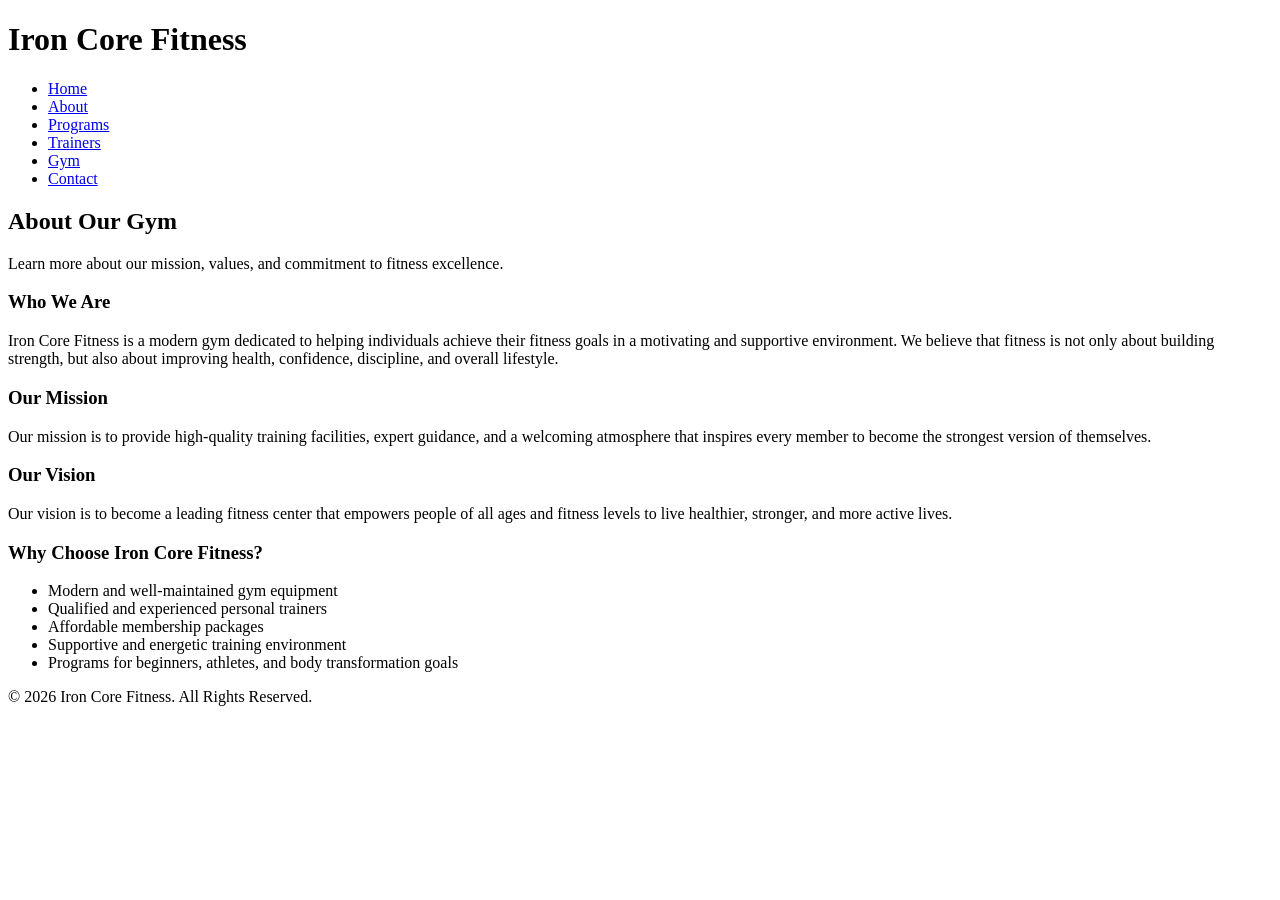
==== about.html @ 03891984 "i added about page" ====
<!DOCTYPE html>
<html lang="en">
<head>
    <meta charset="UTF-8">
    <meta name="viewport" content="width=device-width, initial-scale=1.0">
    <title>Iron Core Fitness | About</title>
    <link rel="stylesheet" href="style.css">
</head>
<body>

    <header>
        <div class="container nav-container">
            <h1 class="logo">Iron Core Fitness</h1>
            <nav>
                <ul class="nav-links">
                    <li><a href="index.html">Home</a></li>
                    <li><a href="about.html" class="active">About</a></li>
                    <li><a href="programs.html">Programs</a></li>
                    <li><a href="trainers.html">Trainers</a></li>
                    <li><a href="gym.html">Gym</a></li>
                    <li><a href="contact.html">Contact</a></li>
                </ul>
            </nav>
        </div>
    </header>

    <section class="page-banner">
        <div class="container">
            <h2>About Our Gym</h2>
            <p>Learn more about our mission, values, and commitment to fitness excellence.</p>
        </div>
    </section>

    <section class="container page-content">
        <div class="content-box">
            <h3>Who We Are</h3>
            <p>
                Iron Core Fitness is a modern gym dedicated to helping individuals achieve their
                fitness goals in a motivating and supportive environment. We believe that fitness
                is not only about building strength, but also about improving health, confidence,
                discipline, and overall lifestyle.
            </p>

            <h3>Our Mission</h3>
            <p>
                Our mission is to provide high-quality training facilities, expert guidance, and a
                welcoming atmosphere that inspires every member to become the strongest version of
                themselves.
            </p>

            <h3>Our Vision</h3>
            <p>
                Our vision is to become a leading fitness center that empowers people of all ages
                and fitness levels to live healthier, stronger, and more active lives.
            </p>

            <h3>Why Choose Iron Core Fitness?</h3>
            <ul class="list-style">
                <li>Modern and well-maintained gym equipment</li>
                <li>Qualified and experienced personal trainers</li>
                <li>Affordable membership packages</li>
                <li>Supportive and energetic training environment</li>
                <li>Programs for beginners, athletes, and body transformation goals</li>
            </ul>
        </div>
    </section>

    <footer>
        <div class="container">
            <p>&copy; 2026 Iron Core Fitness. All Rights Reserved.</p>
        </div>
    </footer>

</body>
</html>
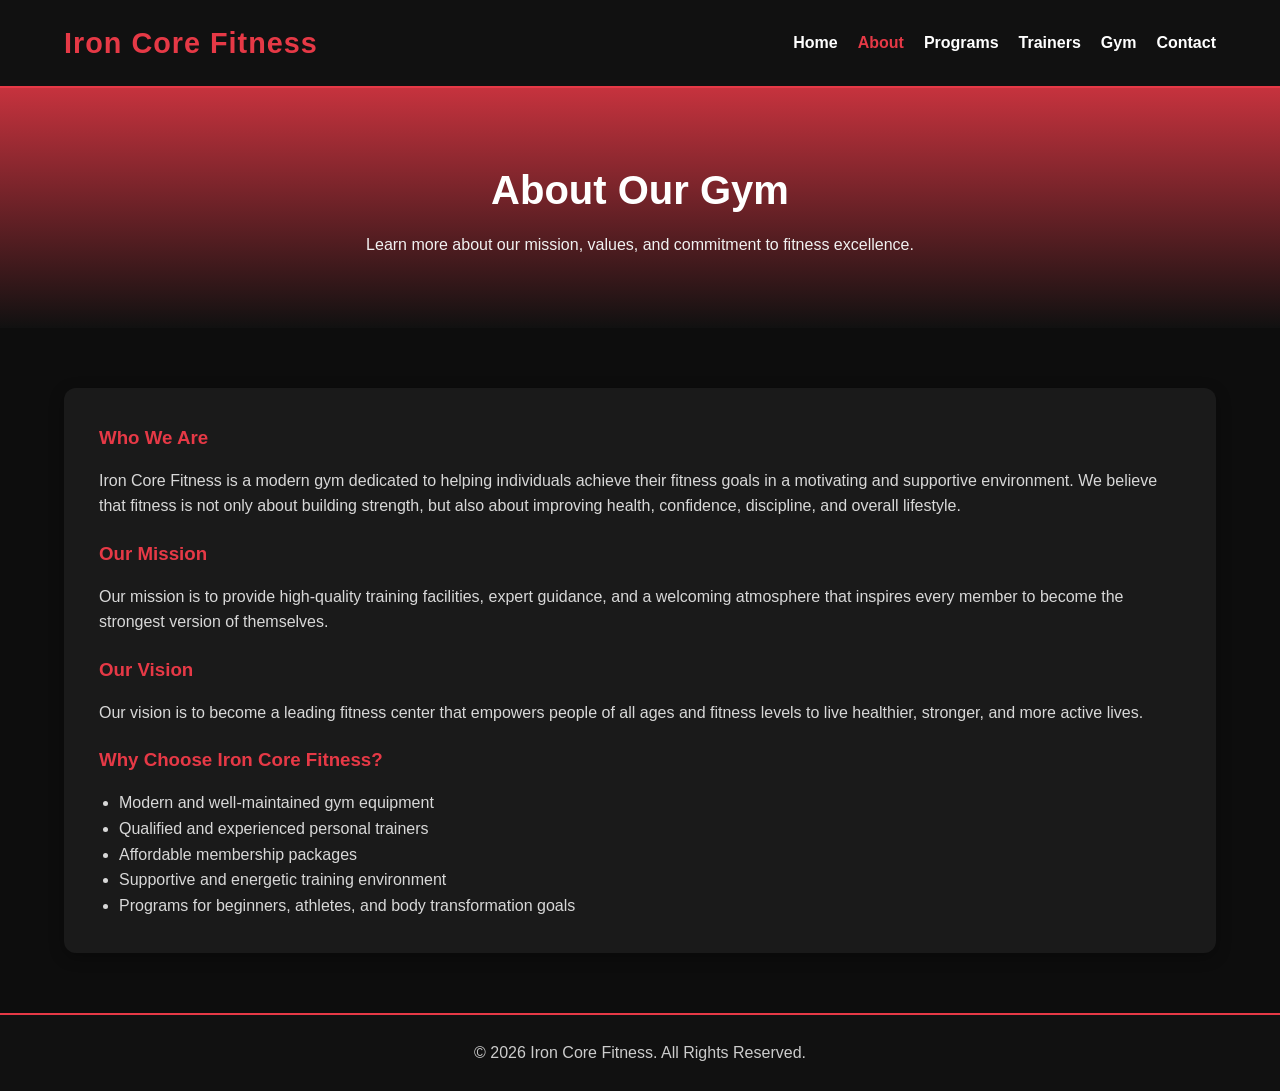
==== commit f462b669: "Update about.html" ====
--- a/about.html
+++ b/about.html
@@ -17,7 +17,7 @@
                     <li><a href="about.html" class="active">About</a></li>
                     <li><a href="programs.html">Programs</a></li>
                     <li><a href="trainers.html">Trainers</a></li>
-                    <li><a href="gym.html">Gym</a></li>
+                    <li><a href="gyms.html">Gym</a></li>
                     <li><a href="contact.html">Contact</a></li>
                 </ul>
             </nav>
@@ -72,4 +72,4 @@
     </footer>
 
 </body>
-</html>+</html>
--- a/style.css
+++ b/style.css
@@ -0,0 +1,500 @@
+/* Reset */
+* {
+    margin: 0;
+    padding: 0;
+    box-sizing: border-box;
+}
+
+body {
+    font-family: Arial, sans-serif;
+    line-height: 1.6;
+    background-color: #0d0d0d;
+    color: #ffffff;
+}
+
+img {
+    max-width: 100%;
+    display: block;
+}
+
+ul {
+    list-style: none;
+}
+
+a {
+    text-decoration: none;
+}
+
+.container {
+    width: 90%;
+    max-width: 1200px;
+    margin: auto;
+}
+
+/* Header */
+header {
+    background-color: #111111;
+    border-bottom: 2px solid #e63946;
+    position: sticky;
+    top: 0;
+    z-index: 1000;
+}
+
+.nav-container {
+    display: flex;
+    justify-content: space-between;
+    align-items: center;
+    padding: 20px 0;
+}
+
+.logo {
+    color: #e63946;
+    font-size: 1.8rem;
+    font-weight: bold;
+    letter-spacing: 1px;
+}
+
+.nav-links {
+    display: flex;
+    gap: 20px;
+    flex-wrap: wrap;
+}
+
+.nav-links a {
+    color: #ffffff;
+    font-weight: bold;
+    transition: color 0.3s ease;
+}
+
+.nav-links a:hover,
+.nav-links .active {
+    color: #e63946;
+}
+
+/* Hero */
+.hero {
+    position: relative;
+    height: 90vh;
+    background: url("images/hero.jpg") center/cover no-repeat;
+    display: flex;
+    justify-content: center;
+    align-items: center;
+    text-align: center;
+}
+
+.overlay {
+    position: absolute;
+    inset: 0;
+    background: rgba(0, 0, 0, 0.65);
+}
+
+.hero-content {
+    position: relative;
+    z-index: 1;
+    max-width: 800px;
+    padding: 20px;
+}
+
+.hero-content h2 {
+    font-size: 3rem;
+    margin-bottom: 20px;
+}
+
+.hero-content p {
+    font-size: 1.1rem;
+    margin-bottom: 30px;
+    color: #dddddd;
+}
+
+/* Buttons */
+.btn,
+.btn-secondary {
+    display: inline-block;
+    padding: 12px 28px;
+    border-radius: 5px;
+    font-weight: bold;
+    transition: 0.3s ease;
+    border: none;
+    cursor: pointer;
+}
+
+.btn {
+    background-color: #e63946;
+    color: #ffffff;
+}
+
+.btn:hover {
+    background-color: #c62839;
+}
+
+.btn-secondary {
+    background-color: transparent;
+    border: 2px solid #e63946;
+    color: #ffffff;
+}
+
+.btn-secondary:hover {
+    background-color: #e63946;
+}
+
+/* Sections */
+section {
+    padding: 80px 0;
+}
+
+.section-title {
+    text-align: center;
+    margin-bottom: 50px;
+}
+
+.section-title h2 {
+    font-size: 2.2rem;
+    color: #e63946;
+    margin-bottom: 10px;
+}
+
+.section-title p {
+    color: #cccccc;
+    max-width: 700px;
+    margin: auto;
+}
+
+/* Page banner */
+.page-banner {
+    background: linear-gradient(rgba(230, 57, 70, 0.85), rgba(17, 17, 17, 0.92));
+    text-align: center;
+    padding: 70px 0;
+}
+
+.page-banner h2 {
+    font-size: 2.5rem;
+    margin-bottom: 10px;
+}
+
+.page-banner p {
+    color: #f1f1f1;
+}
+
+/* General content */
+.page-content {
+    padding-top: 60px;
+    padding-bottom: 60px;
+}
+
+.content-box {
+    background-color: #1a1a1a;
+    padding: 35px;
+    border-radius: 12px;
+    box-shadow: 0 4px 15px rgba(0, 0, 0, 0.3);
+}
+
+.content-box h3 {
+    color: #e63946;
+    margin-bottom: 15px;
+    margin-top: 20px;
+}
+
+.content-box h3:first-child {
+    margin-top: 0;
+}
+
+.content-box p {
+    color: #d8d8d8;
+    margin-bottom: 15px;
+}
+
+.list-style {
+    list-style: disc;
+    padding-left: 20px;
+    color: #d8d8d8;
+}
+
+/* Features */
+.features {
+    display: grid;
+    grid-template-columns: repeat(3, 1fr);
+    gap: 25px;
+}
+
+.feature-card {
+    background-color: #1a1a1a;
+    padding: 30px;
+    border-radius: 10px;
+    box-shadow: 0 4px 15px rgba(0, 0, 0, 0.3);
+    transition: transform 0.3s ease;
+}
+
+.feature-card:hover {
+    transform: translateY(-8px);
+}
+
+.feature-card h3 {
+    color: #e63946;
+    margin-bottom: 15px;
+}
+
+/* Programs */
+.programs {
+    background-color: #141414;
+}
+
+.program-grid {
+    display: grid;
+    grid-template-columns: repeat(3, 1fr);
+    gap: 25px;
+}
+
+.program-card {
+    background-color: #1f1f1f;
+    padding: 25px;
+    border-left: 4px solid #e63946;
+    border-radius: 8px;
+}
+
+.program-card h3 {
+    margin-bottom: 15px;
+    color: #ffffff;
+}
+
+.program-card p {
+    color: #cccccc;
+}
+
+/* Motivation */
+.motivation {
+    background: linear-gradient(rgba(230, 57, 70, 0.85), rgba(230, 57, 70, 0.85)),
+                url("images/motivation.jpg") center/cover no-repeat;
+    text-align: center;
+}
+
+.motivation-box h2 {
+    font-size: 2.5rem;
+    margin-bottom: 20px;
+}
+
+.motivation-box p {
+    max-width: 800px;
+    margin: auto;
+    font-size: 1.1rem;
+}
+
+/* Pricing */
+.pricing-grid {
+    display: grid;
+    grid-template-columns: repeat(3, 1fr);
+    gap: 25px;
+}
+
+.price-card {
+    background-color: #1a1a1a;
+    padding: 35px 25px;
+    border-radius: 12px;
+    text-align: center;
+    box-shadow: 0 4px 15px rgba(0, 0, 0, 0.25);
+}
+
+.price-card h3 {
+    margin-bottom: 15px;
+    color: #e63946;
+    font-size: 1.5rem;
+}
+
+.price {
+    font-size: 2rem;
+    font-weight: bold;
+    margin-bottom: 20px;
+    color: #ffffff;
+}
+
+.price-card ul {
+    margin-bottom: 25px;
+}
+
+.price-card ul li {
+    margin: 10px 0;
+    color: #cccccc;
+}
+
+.featured {
+    border: 2px solid #e63946;
+    transform: scale(1.05);
+}
+
+/* Trainers */
+.trainer-grid {
+    display: grid;
+    grid-template-columns: repeat(3, 1fr);
+    gap: 25px;
+}
+
+.trainer-card {
+    background-color: #1a1a1a;
+    border-radius: 12px;
+    overflow: hidden;
+    box-shadow: 0 4px 15px rgba(0, 0, 0, 0.3);
+    text-align: center;
+    padding-bottom: 20px;
+}
+
+.trainer-card img {
+    width: 100%;
+    height: 300px;
+    object-fit: cover;
+}
+
+.trainer-card h3 {
+    color: #e63946;
+    margin: 20px 0 10px;
+}
+
+.trainer-card p {
+    color: #d8d8d8;
+    padding: 0 18px;
+    margin-bottom: 10px;
+}
+
+/* Contact */
+.contact-wrapper {
+    display: grid;
+    grid-template-columns: 1fr 1.2fr;
+    gap: 30px;
+}
+
+.contact-form {
+    background-color: #1a1a1a;
+    padding: 30px;
+    border-radius: 12px;
+    box-shadow: 0 4px 15px rgba(0, 0, 0, 0.3);
+}
+
+.contact-form h3 {
+    color: #e63946;
+    margin-bottom: 20px;
+}
+
+.contact-form label {
+    display: block;
+    margin-bottom: 8px;
+    margin-top: 15px;
+    font-weight: bold;
+}
+
+.contact-form input,
+.contact-form textarea {
+    width: 100%;
+    padding: 12px;
+    border: 1px solid #444;
+    border-radius: 6px;
+    background-color: #111111;
+    color: #ffffff;
+}
+
+.contact-form input:focus,
+.contact-form textarea:focus {
+    outline: none;
+    border-color: #e63946;
+}
+
+/* CTA */
+.cta {
+    background-color: #e63946;
+    text-align: center;
+}
+
+.cta h2 {
+    font-size: 2.3rem;
+    margin-bottom: 15px;
+}
+
+.cta p {
+    margin-bottom: 25px;
+    font-size: 1.05rem;
+}
+
+.cta .btn {
+    background-color: #111111;
+}
+
+.cta .btn:hover {
+    background-color: #000000;
+}
+
+/* Footer */
+footer {
+    background-color: #111111;
+    text-align: center;
+    padding: 25px 0;
+    border-top: 2px solid #e63946;
+}
+
+footer p {
+    color: #cccccc;
+}
+
+/* Responsive */
+@media (max-width: 992px) {
+    .features,
+    .program-grid,
+    .pricing-grid,
+    .trainer-grid,
+    .contact-wrapper {
+        grid-template-columns: 1fr 1fr;
+    }
+
+    .hero-content h2 {
+        font-size: 2.4rem;
+    }
+
+    .featured {
+        transform: scale(1);
+    }
+}
+
+@media (max-width: 768px) {
+    .nav-container {
+        flex-direction: column;
+        gap: 15px;
+    }
+
+    .nav-links {
+        justify-content: center;
+    }
+
+    .hero {
+        height: 75vh;
+    }
+
+    .hero-content h2 {
+        font-size: 2rem;
+    }
+
+    .features,
+    .program-grid,
+    .pricing-grid,
+    .trainer-grid,
+    .contact-wrapper {
+        grid-template-columns: 1fr;
+    }
+
+    section {
+        padding: 60px 0;
+    }
+
+    .page-banner h2 {
+        font-size: 2rem;
+    }
+}
+
+@media (max-width: 480px) {
+    .hero-content h2 {
+        font-size: 1.6rem;
+    }
+
+    .hero-content p {
+        font-size: 1rem;
+    }
+
+    .logo {
+        font-size: 1.4rem;
+    }
+}
